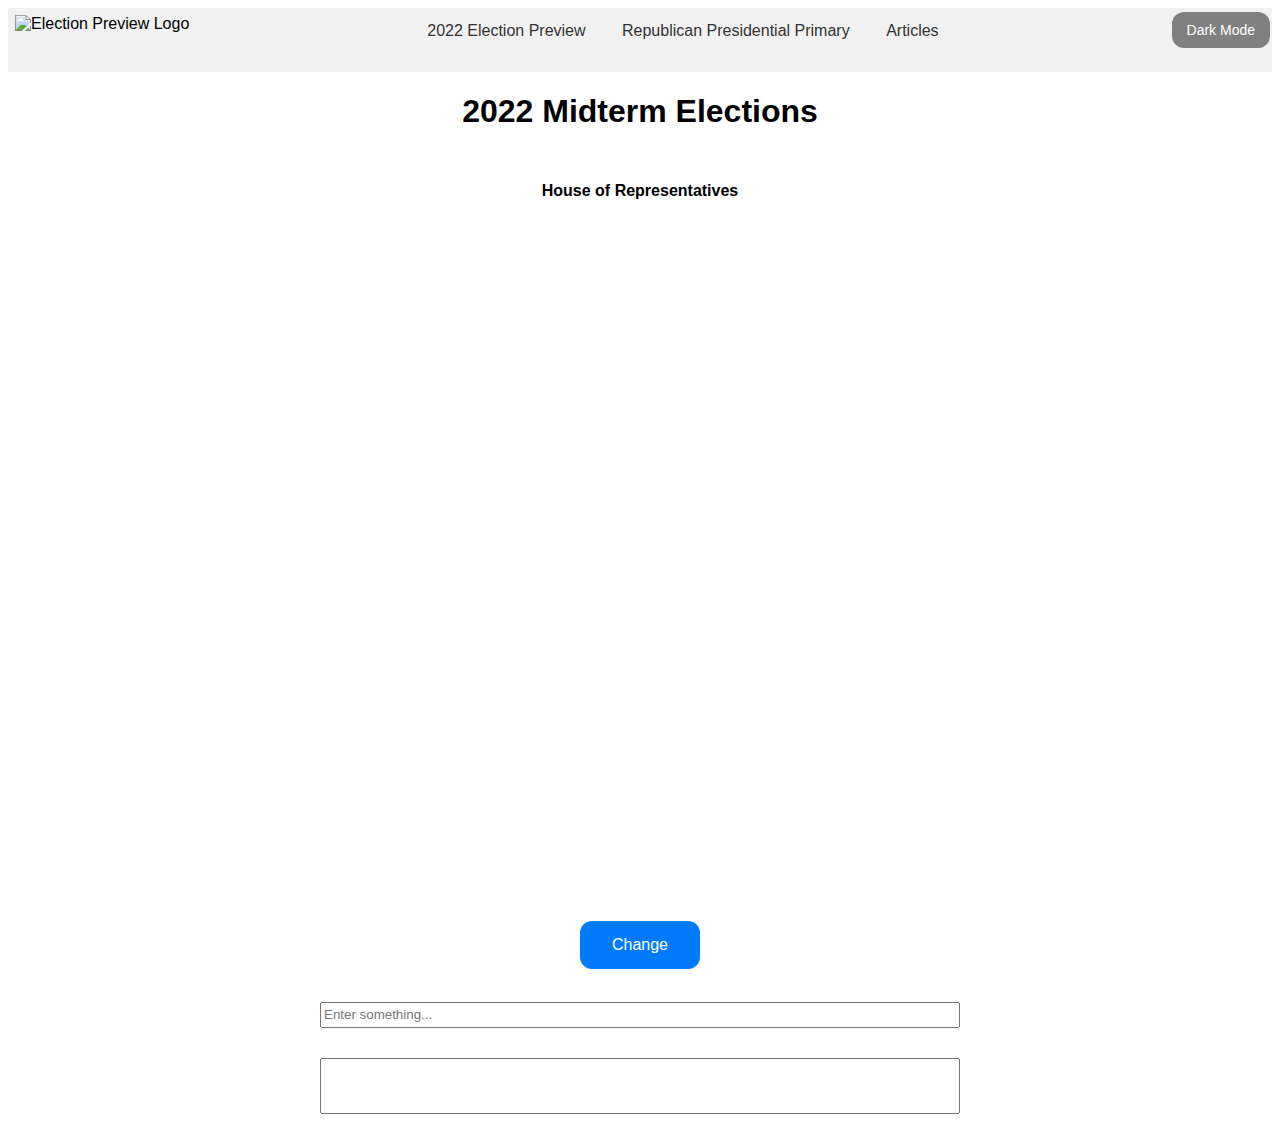
==== index.html @ 32d87979 "Update index.html" ====
<!DOCTYPE html>
<html>
<head>
  <title>Election Preview</title>
  <link rel="stylesheet" type="text/css" href="styles.css">
</head>
<body>
  <div class="navbar">
    <a href="index.html">2022 Election Preview</a>
    <a href="second.html">Republican Presidential Primary</a>
    <a href="third.html">Articles</a>
     <img src="https://electionpreview.net/wp-content/uploads/2022/09/EP.png" class="navbar-logo" alt="Election Preview Logo">
    <button id="darkModeButton">Dark Mode</button>
  </div>

  <div class="header-container">
    <h1>2022 Midterm Elections</h1>
  </div>

  <div class="iframe-container">
    <div class="caption">House of Representatives</div>
    <div class="spacer"></div>
    <div id="iframeContainer">
      <iframe id="electionIframe" src="https://steepatticstairs.github.io/ElectionMap/" title=""></iframe>
    </div>
     <div class="spacer"></div>
    <button id="toggleButton">Change</button>
     <div class="spacer"></div>
  </div>

  <div class="spacer"></div>

  <div class="input-container">
    <input type="text" id="userInput" class="textbox" placeholder="Enter something...">
  </div>

  <div class ="spacer"></div>

  <div class="output-container">
    <input type="text" id="outputBox" class="textbox" readonly>
  </div>

  <div class="spacer"></div>

  <script src="index.js"></script>

  <script> document.getElementById('darkModeButton').addEventListener('click', function() {
  document.body.classList.toggle('dark-mode');
  localStorage.setItem('dark-mode', document.body.classList.contains('dark-mode') ? 'true' : 'false');
}); </script>
  
</body>
</html>
---- styles.css ----
html, body {
  height: 100%;
  font-family: 'Roboto', sans-serif;
  text-align: center;
}

.dark-mode {
  background-color: #121212; /* dark grey */
  color: #ffffff; /* white text */
}

.dark-mode .navbar {
  background-color: #333333;
  color: #ffffff;
}

.dark-mode .navbar a {
  color: #ffffff;
}

.dark-mode .navbar a:hover {
  background-color: #555555;
}

.textbox {
  margin: 10px;
  width: 50%;
}

.navbar {
  background-color: #f1f1f1;
  overflow: hidden;
}

.navbar a {
  display: inline-block;
  color: #333;
  text-align: center;
  padding: 14px 16px;
  text-decoration: none;
}

.navbar-logo {
  float: left;
  height: 50px; 
  padding: 7px; 
}

.navbar a:hover {
  background-color: #ddd;
}

.spacer {
  height: 10px;
}

iframe {
  width: 100%;
  height: 100%; 
  border: none;
}

#userInput {
  height: 20px;
}

#outputBox {
  height: 50px;
}

.header-container {
  display: flex;
  justify-content: center;
  margin-bottom: 20px;
}

.iframe-container {
  display: flex;
  flex-direction: column;
  align-items: center;
  width: 90%; 
  height: 90%;
  margin: 0 auto; 
}

#iframeContainer {
  width: 100%; 
  height: 100%; 
}

.caption {
  margin-top: 10px;
  font-weight: bold;
}

.switch-container {
  display: flex;
  justify-content: center;
  margin-top: 20px;
}

.switch {
  position: relative;
  width: 80px;
  height: 40px;
  border-radius: 20px;
  background-color: #ccc;
  cursor: pointer;
  transition: background-color 0.3s;
}

.switch::before {
  content: "";
  position: absolute;
  top: 2px;
  left: 2px;
  width: 36px;
  height: 36px;
  border-radius: 50%;
  background-color: #fff;
  transition: transform 0.3s;
}

.switch.on {
  background-color: #2196F3;
}

.switch.on::before {
  transform: translateX(40px);
}

button#toggleButton {
  background-color: #007BFF; 
  border: none;
  color: white;
  padding: 15px 32px; 
  text-align: center;
  text-decoration: none;
  display: inline-block;
  font-size: 16px; 
  margin: 4px 2px;
  cursor: pointer;
  border-radius: 12px; 
  transition-duration: 0.4s; 
}

button#toggleButton:hover {
  background-color: #0069D9; 
  color: white;
}


button#darkModeButton {
  float: right;
  background-color: #808080; 
  border: none;
  color: white;
  padding: 10px 15px; /* Reduced padding */
  text-decoration: none;
  font-size: 14px; /* Reduced font size */
  margin: 4px 2px;
  cursor: pointer;
  border-radius: 12px; 
  transition-duration: 0.4s;
  align-self: center; /* Align the button vertically center */
}


button#darkModeButton:hover {
  background-color: #4D4D4D; 
  color: white;
}

.article-container {
  font-family: 'Roboto', sans-serif;
  color: #333; 
  line-height: 1.6; 
  text-align: left; 
  background-color: #f9f9f9;
  margin: 20px auto;
  max-width: 800px;
  padding: 0 20px;
}

.article-container h1 {
  text-align: center; 
}

.article-container h2, .article-container h3 {
  color: #555;
}

.article-container p {
  margin: 10px 0; 
}
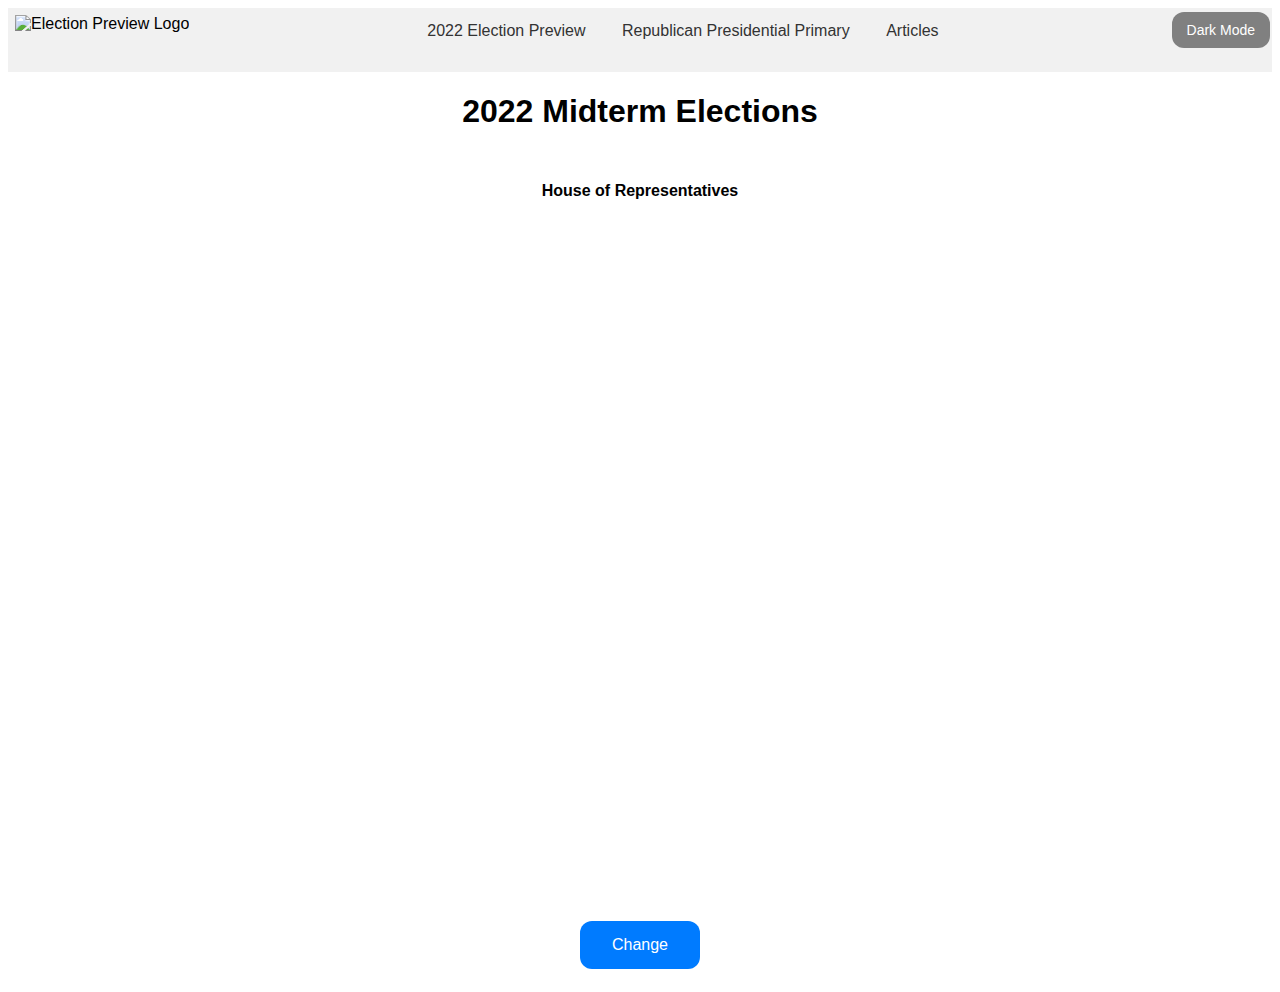
==== commit 6704c39b: "Update index.html" ====
--- a/index.html
+++ b/index.html
@@ -9,7 +9,7 @@
     <a href="index.html">2022 Election Preview</a>
     <a href="second.html">Republican Presidential Primary</a>
     <a href="third.html">Articles</a>
-     <img src="https://electionpreview.net/wp-content/uploads/2022/09/EP.png" class="navbar-logo" alt="Election Preview Logo">
+    <img src="https://electionpreview.net/wp-content/uploads/2022/09/EP.png" class="navbar-logo" alt="Election Preview Logo">
     <button id="darkModeButton">Dark Mode</button>
   </div>
 
@@ -23,34 +23,18 @@
     <div id="iframeContainer">
       <iframe id="electionIframe" src="https://steepatticstairs.github.io/ElectionMap/" title=""></iframe>
     </div>
-     <div class="spacer"></div>
+    <div class="spacer"></div>
     <button id="toggleButton">Change</button>
-     <div class="spacer"></div>
-  </div>
-
-  <div class="spacer"></div>
-
-  <div class="input-container">
-    <input type="text" id="userInput" class="textbox" placeholder="Enter something...">
-  </div>
-
-  <div class ="spacer"></div>
-
-  <div class="output-container">
-    <input type="text" id="outputBox" class="textbox" readonly>
+    <div class="spacer"></div>
   </div>
 
   <div class="spacer"></div>
 
   <script src="index.js"></script>
 
-  <script> document.getElementById('darkModeButton').addEventListener('click', function() {
-  document.body.classList.toggle('dark-mode');
-  localStorage.setItem('dark-mode', document.body.classList.contains('dark-mode') ? 'true' : 'false');
-}); </script>
-  
 </body>
 </html>
 
 
 
+
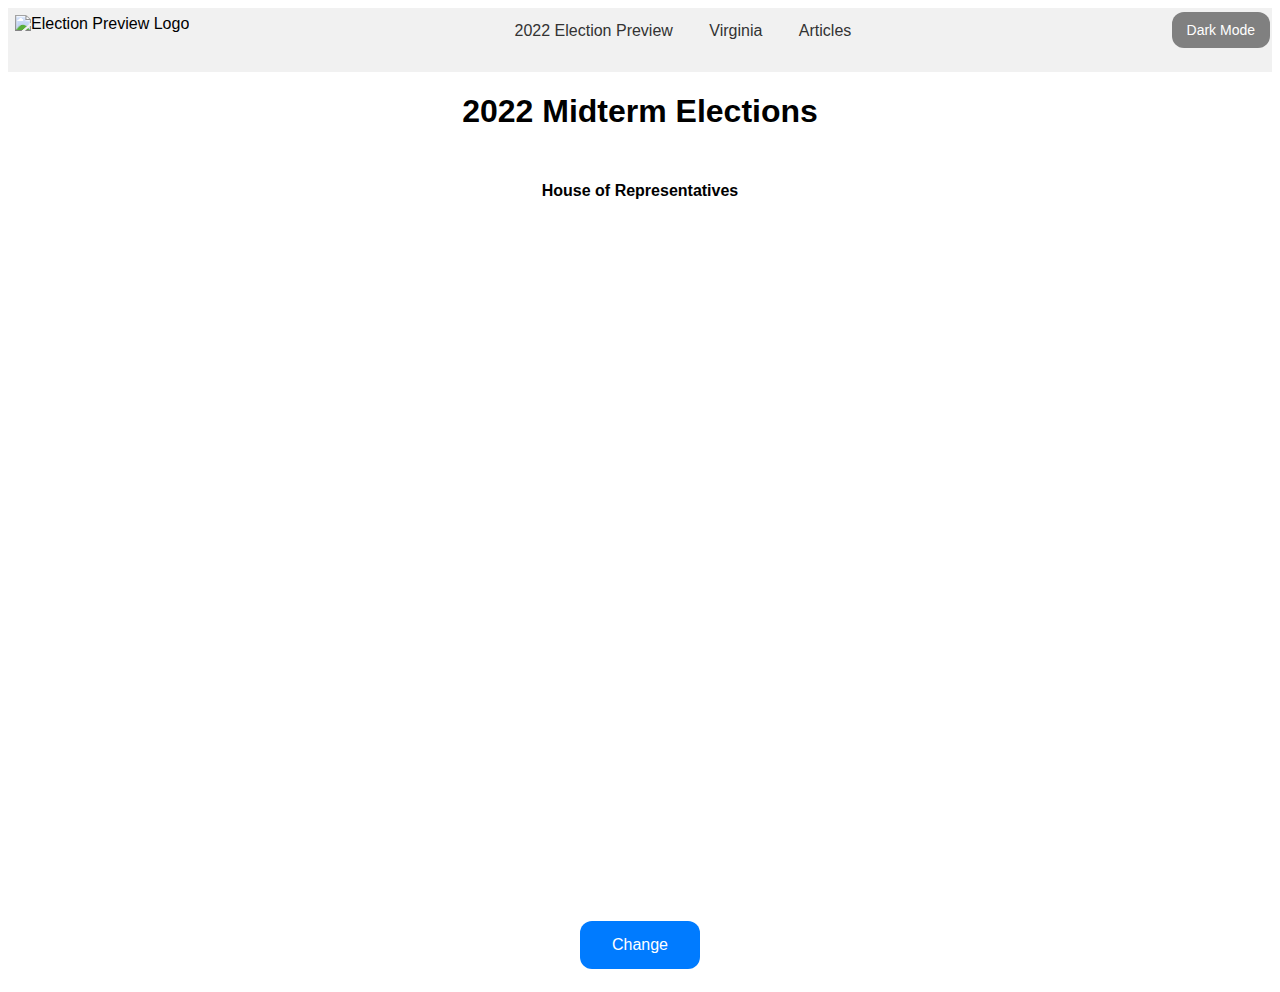
==== commit 47d36016: "Update index.html" ====
--- a/index.html
+++ b/index.html
@@ -7,7 +7,7 @@
 <body>
   <div class="navbar">
     <a href="index.html">2022 Election Preview</a>
-    <a href="second.html">Republican Presidential Primary</a>
+    <a href="second.html">Virginia</a>
     <a href="third.html">Articles</a>
     <img src="https://electionpreview.net/wp-content/uploads/2022/09/EP.png" class="navbar-logo" alt="Election Preview Logo">
     <button id="darkModeButton">Dark Mode</button>
--- a/styles.css
+++ b/styles.css
@@ -171,6 +171,48 @@
   color: white;
 }
 
+button#darkModeButton2 {
+  float: right;
+  background-color: #808080; 
+  border: none;
+  color: white;
+  padding: 10px 15px; /* Reduced padding */
+  text-decoration: none;
+  font-size: 14px; /* Reduced font size */
+  margin: 4px 2px;
+  cursor: pointer;
+  border-radius: 12px; 
+  transition-duration: 0.4s;
+  align-self: center; /* Align the button vertically center */
+}
+
+
+button#darkModeButton2:hover {
+  background-color: #4D4D4D; 
+  color: white;
+}
+
+button#darkModeButton3 {
+  float: right;
+  background-color: #808080; 
+  border: none;
+  color: white;
+  padding: 10px 15px; /* Reduced padding */
+  text-decoration: none;
+  font-size: 14px; /* Reduced font size */
+  margin: 4px 2px;
+  cursor: pointer;
+  border-radius: 12px; 
+  transition-duration: 0.4s;
+  align-self: center; /* Align the button vertically center */
+}
+
+
+button#darkModeButton3:hover {
+  background-color: #4D4D4D; 
+  color: white;
+}
+
 .article-container {
   font-family: 'Roboto', sans-serif;
   color: #333; 
